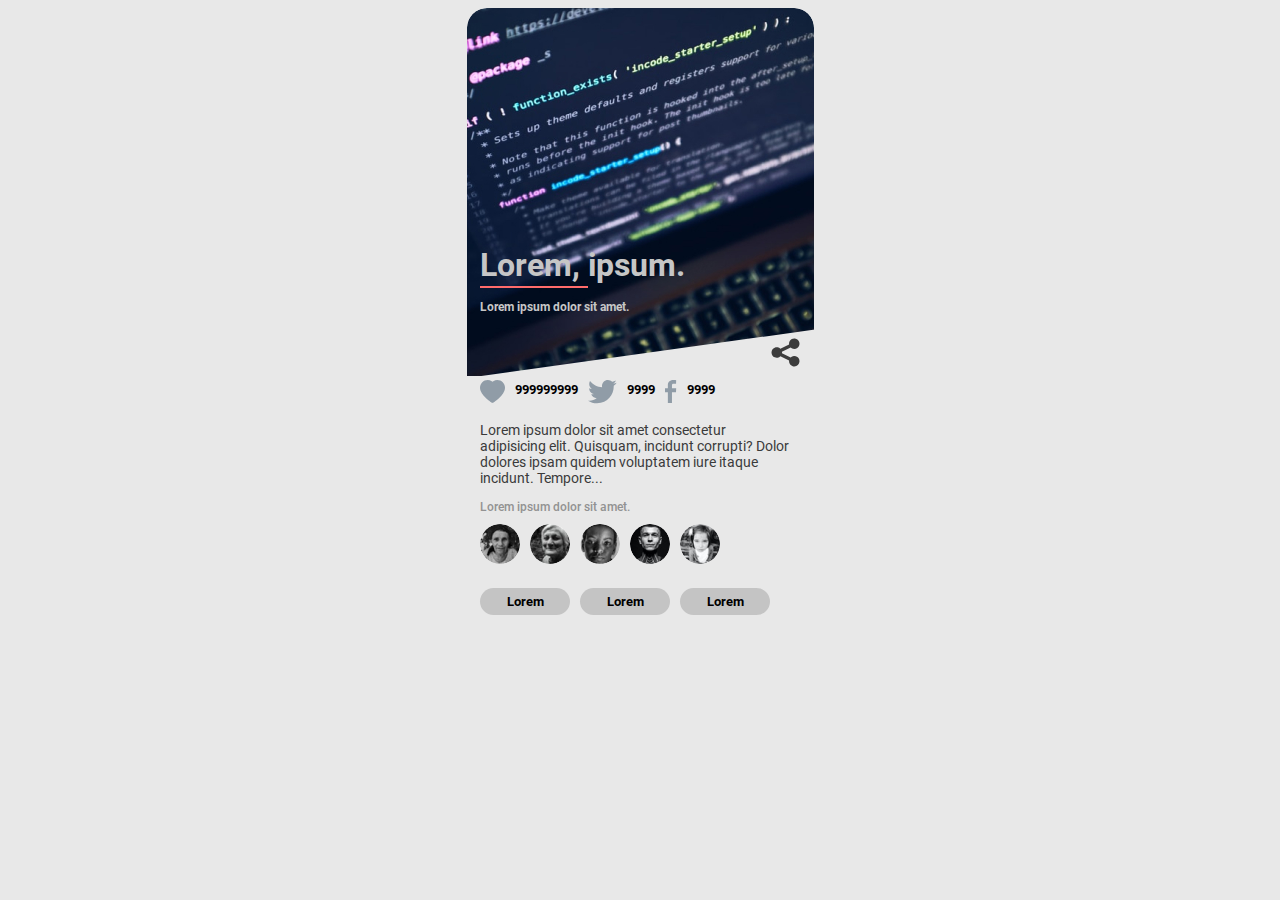
==== index.html @ 6d880d43 "complemento finalizado" ====
<!DOCTYPE html>
<html lang="es">
<head>
    <meta charset="utf-8" />
    <!-- SEO = Básico -->
    <title></title>
    <meta name="description" content="" />
    <meta name="viewport" content="width=device-width, initial-scale=1" />

    <!-- SEO = Redes Sociales -->
    <meta property="og:title" content="" />
    <meta property="og:type" content="" />
    <meta property="og:url" content="" />
    <meta property="og:image" content="" />

    <!-- App Web, inidicar al navegador que elementos mostrar en un JSON -->
    <link rel="manifest" href="site.webmanifest" />
    <!-- icono de acceso para IOS -->
    <link rel="apple-touch-icon" href="icon.png" />
    <!-- Recordar que favicon.ico tiene que estar en el directorio inicial -->

    <!-- links de estilos -->
    <link rel="stylesheet" href="css/normalize.css" />
    <link rel="stylesheet" href="css/style.css" />
    <link rel="stylesheet" href="css/index.css" />
    <!-- Se cambia el tema de algunos navegadores -->
    <meta name="theme-color" content="#fafafa" />
</head>
<body>
    <!-- *** ESTRUCTURA SEMÁNTICA *** -->
    <!-- Header (encabezado de la página, zona superior) -->
    <header>
    <!-- nav (el navegador de toda la web) -->
    <nav>

    </nav>
    </header>
    <!-- Main (centro de la página, zona central) -->
    <main>
    <!-- section y article (posibilidades dentro de main) -->

    <!-- Complemento Card Viajes -->
    <figure class="card">
        <img class="card_banner" src="./img/desktop/banner.jpg" alt="imagen informatica">
        <figcaption class="card_grupoTexto">
            <ul class="card_grupoTextoSuperior">
                <li class="card_grupoTextoSuperior_titulo"><h1>Lorem, ipsum.</h1></li>
                <li class="card_grupoTextoSuperior_linea">
                    <div class="lineaRelleno"></div>
                </li>
                <li class="card_grupoTextoSuperior_subtitulo"><h3 class="textoH3">Lorem ipsum dolor sit amet.</h3></li>
                <li class="card_grupoTextoSuperior_iconoRedesSociales">
                    <svg class="fillGrey" width="29" height="29" viewBox="0 0 29 29" xmlns="http://www.w3.org/2000/svg">
                        <path d="M23.25 11C24.316 11 25.3568 10.6755 26.2339 10.0697C27.111 9.46385 27.7829 8.60534 28.1603 7.60833C28.5376 6.61133 28.6025 5.52309 28.3463 4.48831C28.0901 3.45353 27.525 2.52126 26.7261 1.81547C25.9272 1.10968 24.9323 0.663823 23.8739 0.53718C22.8154 0.410536 21.7435 0.609113 20.8006 1.1065C19.8577 1.60389 19.0886 2.37652 18.5955 3.32165C18.1025 4.26678 17.9088 5.33962 18.0402 6.3975L9.39525 10.72C8.65365 10.0049 7.71804 9.52373 6.70496 9.33653C5.69188 9.14932 4.64611 9.26432 3.69792 9.6672C2.74973 10.0701 1.94103 10.743 1.37256 11.6022C0.804091 12.4614 0.500977 13.4689 0.500977 14.4991C0.500977 15.5294 0.804091 16.5368 1.37256 17.396C1.94103 18.2552 2.74973 18.9282 3.69792 19.331C4.64611 19.7339 5.69188 19.8489 6.70496 19.6617C7.71804 19.4745 8.65365 18.9934 9.39525 18.2783L18.0402 22.6007C17.8871 23.8297 18.1734 25.0732 18.8484 26.1115C19.5234 27.1497 20.5437 27.916 21.729 28.2748C22.9143 28.6335 24.1883 28.5617 25.3258 28.0721C26.4633 27.5824 27.3911 26.7064 27.9452 25.5988C28.4993 24.4913 28.644 23.2235 28.3538 22.0196C28.0635 20.8156 27.357 19.7531 26.3592 19.0196C25.3613 18.2862 24.1363 17.9291 22.9006 18.0115C21.6649 18.094 20.4981 18.6105 19.6065 19.47L10.9615 15.1475C11.0145 14.7175 11.0145 14.2825 10.9615 13.8525L19.6065 9.53C20.548 10.44 21.8325 11 23.25 11Z" />
                    </svg>
                </li>
                <li class="card_grupoTextoSuperior_recortador">
                    <svg width="348" height="49" viewBox="0 0 348 49" xmlns="http://www.w3.org/2000/svg">
                        <path d="M348 0.5V49H0L348 0.5Z" fill="#E8E8E8" />
                    </svg>
                </li>
            </ul>
            <ul class="zonaAbajo margenIzquierda">
                <li class="contadorLinea">
                    <ul class="redesSociales">
                        <li class="instagram">
                            <svg class="fillSocialIcon" idth="25" height="23" viewBox="0 0 25 23"
                                xmlns="http://www.w3.org/2000/svg">
                                <path
                                    d="M24.3952 4.71339C24.0073 3.79104 23.448 2.95521 22.7486 2.25269C22.0486 1.54808 21.2234 0.988137 20.3177 0.603309C19.3786 0.202681 18.3713 -0.0023828 17.3544 2.08888e-05C15.9278 2.08888e-05 14.5358 0.401222 13.3262 1.15905C13.0368 1.34033 12.7619 1.53945 12.5014 1.75639C12.241 1.53945 11.9661 1.34033 11.6767 1.15905C10.4671 0.401222 9.07511 2.08888e-05 7.64845 2.08888e-05C6.62113 2.08888e-05 5.62564 0.202108 4.68514 0.603309C3.77647 0.989651 2.95751 1.54539 2.25431 2.25269C1.55399 2.95441 0.994552 3.79044 0.607708 4.71339C0.205463 5.6733 0 6.69265 0 7.74172C0 8.73135 0.196782 9.76258 0.587452 10.8117C0.914457 11.6884 1.38326 12.5977 1.98229 13.516C2.93147 14.9693 4.2366 16.4849 5.85715 18.0214C8.54265 20.5683 11.2021 22.3276 11.315 22.3989L12.0008 22.8507C12.3046 23.0498 12.6953 23.0498 12.9992 22.8507L13.685 22.3989C13.7979 22.3246 16.4544 20.5683 19.1428 18.0214C20.7634 16.4849 22.0685 14.9693 23.0177 13.516C23.6167 12.5977 24.0884 11.6884 24.4125 10.8117C24.8032 9.76258 25 8.73135 25 7.74172C25.0029 6.69265 24.7974 5.6733 24.3952 4.71339Z" />
                            </svg>
            
                        </li>
                        <li class="textoRedesSociales"><h5>999999999</h5></li>
                        <li class="twitter">
                            <svg class="fillSocialIcon" width="29" height="24" viewBox="0 0 29 24"
                                xmlns="http://www.w3.org/2000/svg">
                                <path
                                    d="M25.7148 5.80125C25.7337 6.05646 25.7338 6.31021 25.7338 6.56396C25.7338 14.3296 19.8231 23.2779 9.02125 23.2779C5.69333 23.2779 2.60167 22.314 0 20.6398C0.4725 20.6938 0.9275 20.7127 1.41896 20.7127C4.06291 20.7191 6.63198 19.835 8.71208 18.2029C7.48624 18.1807 6.29792 17.7763 5.31306 17.0461C4.32819 16.3159 3.59594 15.2963 3.21854 14.1298C3.58167 14.1838 3.94625 14.2202 4.32833 14.2202C4.85479 14.2202 5.38417 14.1473 5.87562 14.0204C4.54528 13.7518 3.34902 13.0307 2.49028 11.9797C1.63153 10.9288 1.1633 9.61282 1.16521 8.25563V8.18271C1.94833 8.61875 2.85687 8.89146 3.81938 8.92792C3.01305 8.3921 2.35188 7.66503 1.89487 6.81157C1.43786 5.95811 1.19921 5.00479 1.20021 4.03667C1.20021 2.94583 1.49042 1.94542 1.99938 1.07333C3.47541 2.88899 5.31636 4.37436 7.40299 5.43325C9.48962 6.49214 11.7754 7.10094 14.1123 7.22021C14.0219 6.78271 13.9665 6.32917 13.9665 5.87417C13.9661 5.10265 14.1178 4.33863 14.4128 3.62577C14.7079 2.91291 15.1406 2.26519 15.6861 1.71965C16.2317 1.17411 16.8794 0.741433 17.5922 0.446364C18.3051 0.151296 19.0691 -0.000382636 19.8406 7.24884e-07C21.5323 7.24884e-07 23.0592 0.70875 24.1325 1.855C25.4476 1.60069 26.7087 1.12062 27.86 0.436042C27.4216 1.79348 26.5034 2.94453 25.2773 3.67354C26.4436 3.54051 27.5835 3.23379 28.6592 2.76354C27.8558 3.93473 26.8603 4.96175 25.7148 5.80125V5.80125Z" />
                            </svg>
                        </li>
                        <li class="textoRedesSociales">
                            <h5>9999</h5>
                        </li>
                        <li class="facebook">
                            <svg class="fillSocialIcon" width="12" height="23" viewBox="0 0 12 23"
                                xmlns="http://www.w3.org/2000/svg">
                                <path
                                    d="M2.8581 23V12.2077H0.00439453V8.322H2.8581V5.00307C2.8581 2.39504 4.54379 0 8.42798 0C10.0006 0 11.1635 0.150765 11.1635 0.150765L11.0719 3.77938C11.0719 3.77938 9.88593 3.76784 8.59174 3.76784C7.19104 3.76784 6.96663 4.41333 6.96663 5.48469V8.322H11.1832L10.9998 12.2077H6.96663V23H2.8581Z" />
                            </svg>
                        </li>
                        <li class="textoRedesSociales"><h5>9999</h5></li>
                        
                    </ul>
            
                </li>
                <li class="parrafo"><p>Lorem ipsum dolor sit amet consectetur adipisicing elit. Quisquam, incidunt corrupti? Dolor dolores ipsam quidem voluptatem iure itaque incidunt. Tempore...</p></li>
                <li ><h4 class="frasePeke">Lorem ipsum dolor sit amet.</h4></li>
                <li >
                    <ul class="imagenesPersonajes">
                        <li><img class="imagenPersona" src="./img/desktop/per01.jpg" alt="Imagen Persona"></li>
                        <li><img class="imagenPersona" src="./img/desktop/per02.jpg" alt="Imagen Persona"></li>
                        <li><img class="imagenPersona" src="./img/desktop/per03.jpg" alt="Imagen Persona"></li>
                        <li><img class="imagenPersona" src="./img/desktop/per04.jpg" alt="Imagen Persona"></li>
                        <li><img class="imagenPersona" src="./img/desktop/per05.jpg" alt="Imagen Persona"></li>
                    </ul>
                </li>
                <li >
                    <ul class="tags">
                        <li ><h3 class="tagTexto">Lorem</h3></li>
                        <li >
                            <h3 class="tagTexto">Lorem</h3>
                        </li>
                        <li >
                            <h3 class="tagTexto">Lorem</h3>
                        </li>
                    </ul>

                </li>
            </ul>
        </figcaption>
        
        
    </figure>

    </main>
    <!-- Footer (final de la página, zona inferior) -->
    <footer>
    </footer>

    <!-- *** Google Analytics *** -->
    <script src="https://www.google-analytics.com/analytics.js" async></script>
</body>
</html>
---- css/style.css ----
/* *********************************** */
/* *** ESTILOS GENERALES *** */
/* *********************************** */

/* Tipografía */
/* Familia Roboto ligth, medium, bold, black, ... con diferentes font-weigths */
@font-face {
    font-family: "Roboto";
    src: local("Roboto Thin Italic"), local("Roboto-ThinItalic"),
        url("../font/Roboto-ThinItalic.woff2") format("woff2"),
        url("../font/Roboto-ThinItalic.woff") format("woff");
    font-weight: 100;
    font-style: italic;
    font-display: swap;
}

@font-face {
    font-family: "Roboto";
    src: local("Roboto Bold Italic"), local("Roboto-BoldItalic"),
        url("../font/Roboto-BoldItalic.woff2") format("woff2"),
        url("../font/Roboto-BoldItalic.woff") format("woff");
    font-weight: bold;
    font-style: italic;
    font-display: swap;
}

@font-face {
    font-family: "Roboto";
    src: local("Roboto"), local("Roboto-Regular"),
        url("../font/Roboto-Regular.woff2") format("woff2"),
        url("../font/Roboto-Regular.woff") format("woff");
    font-weight: normal;
    font-style: normal;
    font-display: swap;
}

@font-face {
    font-family: "Roboto";
    src: local("Roboto Medium"), local("Roboto-Medium"),
        url("../font/Roboto-Medium.woff2") format("woff2"),
        url("../font/Roboto-Medium.woff") format("woff");
    font-weight: 500;
    font-style: normal;
    font-display: swap;
}

@font-face {
    font-family: "Roboto";
    src: local("Roboto Black Italic"), local("Roboto-BlackItalic"),
        url("../font/Roboto-BlackItalic.woff2") format("woff2"),
        url("../font/Roboto-BlackItalic.woff") format("woff");
    font-weight: 900;
    font-style: italic;
    font-display: swap;
}

@font-face {
    font-family: "Roboto";
    src: local("Roboto Bold"), local("Roboto-Bold"),
        url("../font/Roboto-Bold.woff2") format("woff2"),
        url("../font/Roboto-Bold.woff") format("woff");
    font-weight: bold;
    font-style: normal;
    font-display: swap;
}

@font-face {
    font-family: "Roboto";
    src: local("Roboto Thin"), local("Roboto-Thin"),
        url("../font/Roboto-Thin.woff2") format("woff2"),
        url("../font/Roboto-Thin.woff") format("woff");
    font-weight: 100;
    font-style: normal;
    font-display: swap;
}

@font-face {
    font-family: "Roboto";
    src: local("Roboto Light"), local("Roboto-Light"),
        url("../font/Roboto-Light.woff2") format("woff2"),
        url("../font/Roboto-Light.woff") format("woff");
    font-weight: 300;
    font-style: normal;
    font-display: swap;
}

@font-face {
    font-family: "Roboto";
    src: local("Roboto Black"), local("Roboto-Black"),
        url("../font/Roboto-Black.woff2") format("woff2"),
        url("../font/Roboto-Black.woff") format("woff");
    font-weight: 900;
    font-style: normal;
    font-display: swap;
}

@font-face {
    font-family: "Roboto";
    src: local("Roboto Light Italic"), local("Roboto-LightItalic"),
        url("../font/Roboto-LightItalic.woff2") format("woff2"),
        url("../font/Roboto-LightItalic.woff") format("woff");
    font-weight: 300;
    font-style: italic;
    font-display: swap;
}

@font-face {
    font-family: "Roboto";
    src: local("Roboto Medium Italic"), local("Roboto-MediumItalic"),
        url("../font/Roboto-MediumItalic.woff2") format("woff2"),
        url("../font/Roboto-MediumItalic.woff") format("woff");
    font-weight: 500;
    font-style: italic;
    font-display: swap;
}

@font-face {
    font-family: "Roboto";
    src: local("Roboto Italic"), local("Roboto-Italic"),
        url("../font/Roboto-Italic.woff2") format("woff2"),
        url("../font/Roboto-Italic.woff") format("woff");
    font-weight: normal;
    font-style: italic;
    font-display: swap;
}
/* ******************************** */

/* Colores */

/* ******************************** */
---- css/index.css ----
/* *********************************** */
/* *** Estilos SOLO para index.html *** */
/* *********************************** */

/* Variables */
:root {
    /* Color */
    --color-grey-light: #c6c6c6;
    --color-grey-medium: #929292;
    --color-grey-dark: #3a3a3a;

    --background-color-tag: #C4C4C4;
    --color-tag: #000000;
    --white: #f2f2f2;
    --black: #080808;

    /* Card */
    --card_fondo: #E8E8E8;
    --card-radius: 20px;
    --card-shadow: 3px 3px 5px rgba(0, 0, 0, 0.25);

    /* Tipogafía */
    --font-primary: "Roboto";
    --font-aux: sans-serif;

    --font-size-h4: 12px;
    

}

/* Resets Temporales */
h1, h2, h3, h4, h5, h6
{
    margin-block-start: 0px;
    margin-block-end: 0px;
    margin-inline-start: 0px;
    margin-inline-end: 0px;
}

ul
{
    display: block;
    list-style-type: none;
    margin-block-start: 0px;
    margin-block-end: 0px;
    margin-inline-start: 0px;
    margin-inline-end: 0px;
    padding-inline-start: 0px;

}

figure
{
    
    display: block;
    margin-block-start: 0px;
    margin-block-end: 0px;
    margin-inline-start: 0px;
    margin-inline-end: 0px;
}

html
{
    font-family: var(--font-primary), var(--font-aux);
    background-color: #E8E8E8;
}



/* Estilos de Texto */
.pie_foto 
{
    font-size: 14px;
    color: var(--color-grey-light);
}
.subtitulo 
{
    font-size: 18px;
    font-weight: bold;
    color: var(--color-grey-dark);
}




/* **************************** */
main
{
    display: flex;
    justify-content: center;
}
.card
{
    width: 347px;
    /* height: 300px; */
    border-radius: var(--card-radius) var(--card-radius) 0 0;
    background-color: var(--card_fondo);
    /* box-shadow: var(--card-shadow); */

    position: relative;
}

.card_banner
{
    border-radius: var(--card-radius) var(--card-radius) 0 0;
    width: 100%;
    z-index: 1;
}

/* .card_texto
{
    display: flex;
    justify-content: center;
}

.card_texto_grupo{
    list-style-type: none;
}

.card_texto_grupo_subtitulo{
    margin-top: 1.5rem;
    
}

.card_texto_grupo_parrafo{
    width: 80%;
} */

.card_grupoTextoSuperior
{
    display: flex;
    flex-direction: column;
    width: 100%;
    position: absolute;
    top: 64%;
    left: 0px;
    /* gap: 10px; */
    
   


}

.card_grupoTextoSuperior_titulo
{
    margin-left: 4%;
    margin-bottom: 2px;
    color: #c6c6c6;
    
}

.card_grupoTextoSuperior_linea
{

}

.lineaRelleno
{
    width: 31%;
    height: 2px;
    background-color: #FF6B6B;
    margin-left: 4%;
}

.card_grupoTextoSuperior_subtitulo
{
    margin-left: 4%;
    margin-top: 12px;
    color: #c6c6c6;
}

.card_grupoTextoSuperior_iconoRedesSociales
{

    align-self: flex-end;
    margin-right: 4%;
    margin-top: 7%;
}


.card_grupoTextoSuperior_iconoRedesSociales
{
    align-self: flex-end;
    z-index: 2;
}



.card_grupoTextoSuperior_recortador
{
    position: absolute;
    top: 66%;
    left: 0px;
    fill: #E8E8E8;
    z-index: 1;
}

.fillGrey
{
    fill: #3C3C3C;
    
}

.fillSocialIcon
{
    fill: #909CA7;
}

.textoH3
{
    font-size: 12px;

}

/* ZONAAAAA */

.margenIzquierda
{
    margin-left: 4%;
}

.zonaAbajo
{
    display: flex;
    flex-direction: column;
    width: 100%;
    position: absolute;
    /* top: 64%; */
    left: 0px;
}

.redesSociales
{
    display: flex;
    flex-direction: row;
    gap: 10px;

    
    /* margin-bottom: 2px; */
    /* color: #c6c6c6; */
}

.textoRedesSociales
{
    font-family: var(--font-primary);
    font-weight: bold;
    line-height: 20px;
}


.parrafo
{
    font-size: 14px;
    color: var(--color-grey-dark);
    width: 90%;
}


.frasePeke
{
    font-size: var(--font-size-h4);
    font-weight: 500;
    color: var(--color-grey-medium);
}

.imagenesPersonajes
{
    display: flex;
    flex-direction: row;
    gap: 10px;
    margin-top: 10px;
}

.imagenPersona
{
    border-radius: 50%;
}

.tags
{
    display: flex;
    flex-direction: row;
    flex-wrap: wrap;
    flex-basis: 90px;
    gap: 10px;

    margin-top: 20px;
}

.fondoTag
{
    
}

.tagTexto
{
    line-height: 27px;
    background-color: var(--background-color-tag);
    width: 90px;
    border-radius: 20px;
    font-size: 13px;
    /* padding: 10px; */
    text-align: center;
    color: var(--color-tag);
}
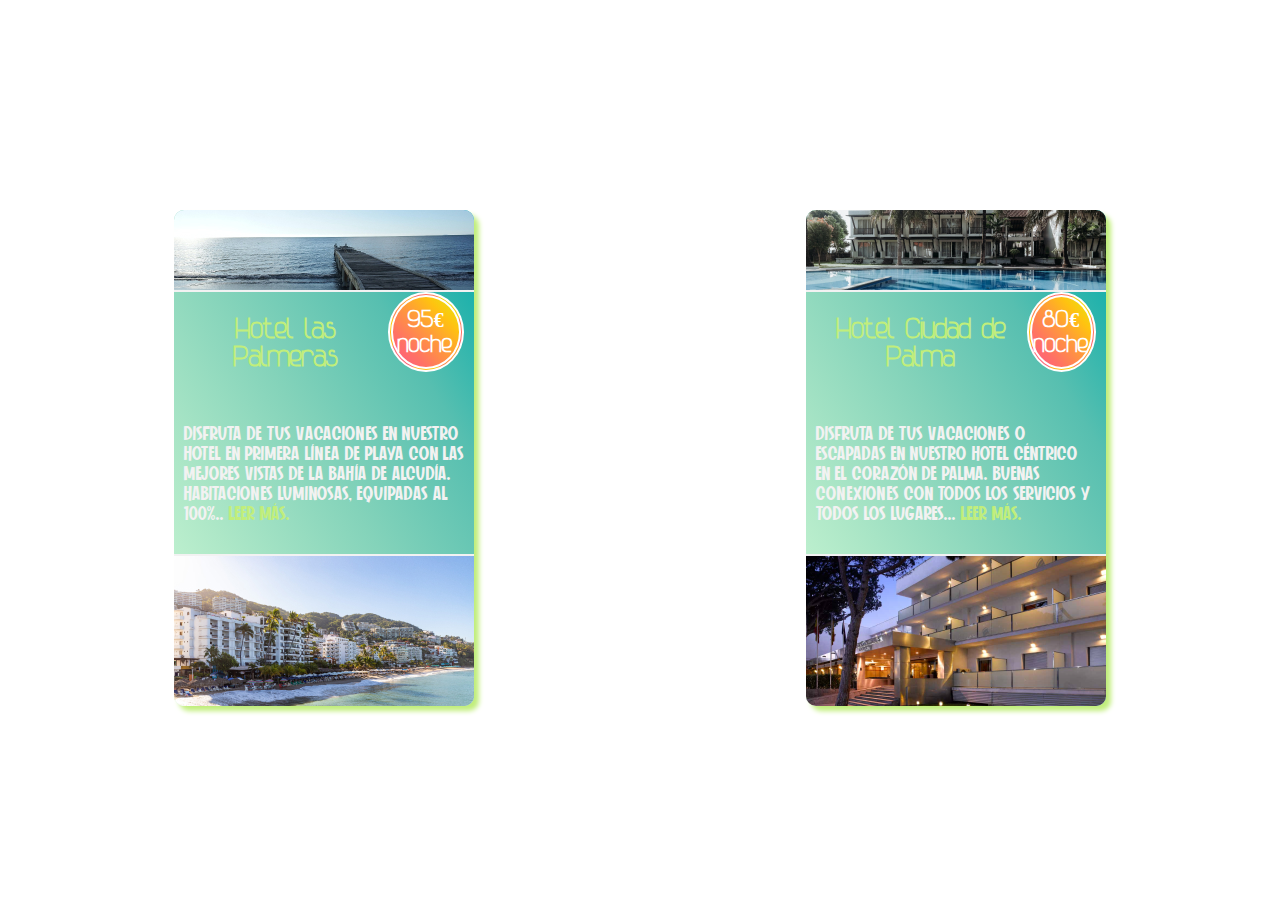
==== commit e34305a1: "tarjeta terminada" ====
--- a/index.html
+++ b/index.html
@@ -1,134 +1,95 @@
 <!DOCTYPE html>
 <html lang="es">
+
 <head>
-    <meta charset="utf-8" />
-    <!-- SEO = Básico -->
-    <title></title>
-    <meta name="description" content="" />
-    <meta name="viewport" content="width=device-width, initial-scale=1" />
+  <meta charset="utf-8" />
+  <!-- SEO = Básico -->
+  <title></title>
+  <meta name="description" content="" />
+  <meta name="viewport" content="width=device-width, initial-scale=1" />
 
-    <!-- SEO = Redes Sociales -->
-    <meta property="og:title" content="" />
-    <meta property="og:type" content="" />
-    <meta property="og:url" content="" />
-    <meta property="og:image" content="" />
+  <!-- SEO = Redes Sociales -->
+  <meta property="og:title" content="" />
+  <meta property="og:type" content="" />
+  <meta property="og:url" content="" />
+  <meta property="og:image" content="" />
 
-    <!-- App Web, inidicar al navegador que elementos mostrar en un JSON -->
-    <link rel="manifest" href="site.webmanifest" />
-    <!-- icono de acceso para IOS -->
-    <link rel="apple-touch-icon" href="icon.png" />
-    <!-- Recordar que favicon.ico tiene que estar en el directorio inicial -->
+  <!-- App Web, inidicar al navegador que elementos mostrar en un JSON -->
+  <link rel="manifest" href="site.webmanifest" />
+  <!-- icono de acceso para IOS -->
+  <link rel="apple-touch-icon" href="icon.png" />
+  <!-- Recordar que favicon.ico tiene que estar en el directorio inicial -->
 
-    <!-- links de estilos -->
-    <link rel="stylesheet" href="css/normalize.css" />
-    <link rel="stylesheet" href="css/style.css" />
-    <link rel="stylesheet" href="css/index.css" />
-    <!-- Se cambia el tema de algunos navegadores -->
-    <meta name="theme-color" content="#fafafa" />
+  <!-- links de estilos -->
+  <link rel="stylesheet" href="css/normalize.css" />
+  <link rel="stylesheet" href="css/style.css" />
+  <link rel="stylesheet" href="css/index.css" />
+  <!-- Se cambia el tema de algunos navegadores -->
+  <meta name="theme-color" content="#fafafa" />
 </head>
+
 <body>
-    <!-- *** ESTRUCTURA SEMÁNTICA *** -->
-    <!-- Header (encabezado de la página, zona superior) -->
-    <header>
+  <!-- *** ESTRUCTURA SEMÁNTICA *** -->
+  <!-- Header (encabezado de la página, zona superior) -->
+  <header>
     <!-- nav (el navegador de toda la web) -->
     <nav>
 
     </nav>
-    </header>
-    <!-- Main (centro de la página, zona central) -->
-    <main>
-    <!-- section y article (posibilidades dentro de main) -->
+  </header>
+  <!-- Main (centro de la página, zona central) -->
+  <main>
+    <!-- Complemento Card Viajes -->
 
-    <!-- Complemento Card Viajes -->
-    <figure class="card">
-        <img class="card_banner" src="./img/desktop/banner.jpg" alt="imagen informatica">
-        <figcaption class="card_grupoTexto">
-            <ul class="card_grupoTextoSuperior">
-                <li class="card_grupoTextoSuperior_titulo"><h1>Lorem, ipsum.</h1></li>
-                <li class="card_grupoTextoSuperior_linea">
-                    <div class="lineaRelleno"></div>
-                </li>
-                <li class="card_grupoTextoSuperior_subtitulo"><h3 class="textoH3">Lorem ipsum dolor sit amet.</h3></li>
-                <li class="card_grupoTextoSuperior_iconoRedesSociales">
-                    <svg class="fillGrey" width="29" height="29" viewBox="0 0 29 29" xmlns="http://www.w3.org/2000/svg">
-                        <path d="M23.25 11C24.316 11 25.3568 10.6755 26.2339 10.0697C27.111 9.46385 27.7829 8.60534 28.1603 7.60833C28.5376 6.61133 28.6025 5.52309 28.3463 4.48831C28.0901 3.45353 27.525 2.52126 26.7261 1.81547C25.9272 1.10968 24.9323 0.663823 23.8739 0.53718C22.8154 0.410536 21.7435 0.609113 20.8006 1.1065C19.8577 1.60389 19.0886 2.37652 18.5955 3.32165C18.1025 4.26678 17.9088 5.33962 18.0402 6.3975L9.39525 10.72C8.65365 10.0049 7.71804 9.52373 6.70496 9.33653C5.69188 9.14932 4.64611 9.26432 3.69792 9.6672C2.74973 10.0701 1.94103 10.743 1.37256 11.6022C0.804091 12.4614 0.500977 13.4689 0.500977 14.4991C0.500977 15.5294 0.804091 16.5368 1.37256 17.396C1.94103 18.2552 2.74973 18.9282 3.69792 19.331C4.64611 19.7339 5.69188 19.8489 6.70496 19.6617C7.71804 19.4745 8.65365 18.9934 9.39525 18.2783L18.0402 22.6007C17.8871 23.8297 18.1734 25.0732 18.8484 26.1115C19.5234 27.1497 20.5437 27.916 21.729 28.2748C22.9143 28.6335 24.1883 28.5617 25.3258 28.0721C26.4633 27.5824 27.3911 26.7064 27.9452 25.5988C28.4993 24.4913 28.644 23.2235 28.3538 22.0196C28.0635 20.8156 27.357 19.7531 26.3592 19.0196C25.3613 18.2862 24.1363 17.9291 22.9006 18.0115C21.6649 18.094 20.4981 18.6105 19.6065 19.47L10.9615 15.1475C11.0145 14.7175 11.0145 14.2825 10.9615 13.8525L19.6065 9.53C20.548 10.44 21.8325 11 23.25 11Z" />
-                    </svg>
-                </li>
-                <li class="card_grupoTextoSuperior_recortador">
-                    <svg width="348" height="49" viewBox="0 0 348 49" xmlns="http://www.w3.org/2000/svg">
-                        <path d="M348 0.5V49H0L348 0.5Z" fill="#E8E8E8" />
-                    </svg>
-                </li>
-            </ul>
-            <ul class="zonaAbajo margenIzquierda">
-                <li class="contadorLinea">
-                    <ul class="redesSociales">
-                        <li class="instagram">
-                            <svg class="fillSocialIcon" idth="25" height="23" viewBox="0 0 25 23"
-                                xmlns="http://www.w3.org/2000/svg">
-                                <path
-                                    d="M24.3952 4.71339C24.0073 3.79104 23.448 2.95521 22.7486 2.25269C22.0486 1.54808 21.2234 0.988137 20.3177 0.603309C19.3786 0.202681 18.3713 -0.0023828 17.3544 2.08888e-05C15.9278 2.08888e-05 14.5358 0.401222 13.3262 1.15905C13.0368 1.34033 12.7619 1.53945 12.5014 1.75639C12.241 1.53945 11.9661 1.34033 11.6767 1.15905C10.4671 0.401222 9.07511 2.08888e-05 7.64845 2.08888e-05C6.62113 2.08888e-05 5.62564 0.202108 4.68514 0.603309C3.77647 0.989651 2.95751 1.54539 2.25431 2.25269C1.55399 2.95441 0.994552 3.79044 0.607708 4.71339C0.205463 5.6733 0 6.69265 0 7.74172C0 8.73135 0.196782 9.76258 0.587452 10.8117C0.914457 11.6884 1.38326 12.5977 1.98229 13.516C2.93147 14.9693 4.2366 16.4849 5.85715 18.0214C8.54265 20.5683 11.2021 22.3276 11.315 22.3989L12.0008 22.8507C12.3046 23.0498 12.6953 23.0498 12.9992 22.8507L13.685 22.3989C13.7979 22.3246 16.4544 20.5683 19.1428 18.0214C20.7634 16.4849 22.0685 14.9693 23.0177 13.516C23.6167 12.5977 24.0884 11.6884 24.4125 10.8117C24.8032 9.76258 25 8.73135 25 7.74172C25.0029 6.69265 24.7974 5.6733 24.3952 4.71339Z" />
-                            </svg>
-            
-                        </li>
-                        <li class="textoRedesSociales"><h5>999999999</h5></li>
-                        <li class="twitter">
-                            <svg class="fillSocialIcon" width="29" height="24" viewBox="0 0 29 24"
-                                xmlns="http://www.w3.org/2000/svg">
-                                <path
-                                    d="M25.7148 5.80125C25.7337 6.05646 25.7338 6.31021 25.7338 6.56396C25.7338 14.3296 19.8231 23.2779 9.02125 23.2779C5.69333 23.2779 2.60167 22.314 0 20.6398C0.4725 20.6938 0.9275 20.7127 1.41896 20.7127C4.06291 20.7191 6.63198 19.835 8.71208 18.2029C7.48624 18.1807 6.29792 17.7763 5.31306 17.0461C4.32819 16.3159 3.59594 15.2963 3.21854 14.1298C3.58167 14.1838 3.94625 14.2202 4.32833 14.2202C4.85479 14.2202 5.38417 14.1473 5.87562 14.0204C4.54528 13.7518 3.34902 13.0307 2.49028 11.9797C1.63153 10.9288 1.1633 9.61282 1.16521 8.25563V8.18271C1.94833 8.61875 2.85687 8.89146 3.81938 8.92792C3.01305 8.3921 2.35188 7.66503 1.89487 6.81157C1.43786 5.95811 1.19921 5.00479 1.20021 4.03667C1.20021 2.94583 1.49042 1.94542 1.99938 1.07333C3.47541 2.88899 5.31636 4.37436 7.40299 5.43325C9.48962 6.49214 11.7754 7.10094 14.1123 7.22021C14.0219 6.78271 13.9665 6.32917 13.9665 5.87417C13.9661 5.10265 14.1178 4.33863 14.4128 3.62577C14.7079 2.91291 15.1406 2.26519 15.6861 1.71965C16.2317 1.17411 16.8794 0.741433 17.5922 0.446364C18.3051 0.151296 19.0691 -0.000382636 19.8406 7.24884e-07C21.5323 7.24884e-07 23.0592 0.70875 24.1325 1.855C25.4476 1.60069 26.7087 1.12062 27.86 0.436042C27.4216 1.79348 26.5034 2.94453 25.2773 3.67354C26.4436 3.54051 27.5835 3.23379 28.6592 2.76354C27.8558 3.93473 26.8603 4.96175 25.7148 5.80125V5.80125Z" />
-                            </svg>
-                        </li>
-                        <li class="textoRedesSociales">
-                            <h5>9999</h5>
-                        </li>
-                        <li class="facebook">
-                            <svg class="fillSocialIcon" width="12" height="23" viewBox="0 0 12 23"
-                                xmlns="http://www.w3.org/2000/svg">
-                                <path
-                                    d="M2.8581 23V12.2077H0.00439453V8.322H2.8581V5.00307C2.8581 2.39504 4.54379 0 8.42798 0C10.0006 0 11.1635 0.150765 11.1635 0.150765L11.0719 3.77938C11.0719 3.77938 9.88593 3.76784 8.59174 3.76784C7.19104 3.76784 6.96663 4.41333 6.96663 5.48469V8.322H11.1832L10.9998 12.2077H6.96663V23H2.8581Z" />
-                            </svg>
-                        </li>
-                        <li class="textoRedesSociales"><h5>9999</h5></li>
-                        
-                    </ul>
-            
-                </li>
-                <li class="parrafo"><p>Lorem ipsum dolor sit amet consectetur adipisicing elit. Quisquam, incidunt corrupti? Dolor dolores ipsam quidem voluptatem iure itaque incidunt. Tempore...</p></li>
-                <li ><h4 class="frasePeke">Lorem ipsum dolor sit amet.</h4></li>
-                <li >
-                    <ul class="imagenesPersonajes">
-                        <li><img class="imagenPersona" src="./img/desktop/per01.jpg" alt="Imagen Persona"></li>
-                        <li><img class="imagenPersona" src="./img/desktop/per02.jpg" alt="Imagen Persona"></li>
-                        <li><img class="imagenPersona" src="./img/desktop/per03.jpg" alt="Imagen Persona"></li>
-                        <li><img class="imagenPersona" src="./img/desktop/per04.jpg" alt="Imagen Persona"></li>
-                        <li><img class="imagenPersona" src="./img/desktop/per05.jpg" alt="Imagen Persona"></li>
-                    </ul>
-                </li>
-                <li >
-                    <ul class="tags">
-                        <li ><h3 class="tagTexto">Lorem</h3></li>
-                        <li >
-                            <h3 class="tagTexto">Lorem</h3>
-                        </li>
-                        <li >
-                            <h3 class="tagTexto">Lorem</h3>
-                        </li>
-                    </ul>
+    <section class="tarjeta">
+      <figure class="tarjeta_bannerArriba"></figure>
 
-                </li>
-            </ul>
-        </figcaption>
-        
-        
-    </figure>
+      <article class="tarjeta_texto">
+         <article class="tarjeta_texto_tituloCirculo">
+          <h3>Hotel las Palmeras</h3>
+          <div class="precio">
+            95€ noche
+          </div>
+        </article>
 
-    </main>
-    <!-- Footer (final de la página, zona inferior) -->
-    <footer>
-    </footer>
+        <p class="tarjeta_texto_descripcion">Disfruta de tus vacaciones en
+          nuestro hotel en primera línea de playa
+          con las mejores vistas de la bahía de Alcudía.
+          Habitaciones luminosas, equipadas al 100%..
+          <a href="sabermas.html">leer más.</a>
+        </p>
+      </article>
+      <figure class="tarjeta_bannerAbajo"></figure>    
+    </section>
 
-    <!-- *** Google Analytics *** -->
-    <script src="https://www.google-analytics.com/analytics.js" async></script>
+
+
+    <section class="tarjeta">
+      <figure class="tarjeta_bannerArriba segundaTarjetaBanner1"></figure>
+
+      <article class="tarjeta_texto">
+         <article class="tarjeta_texto_tituloCirculo">
+          <h3>Hotel Ciudad de Palma</h3>
+          <div class="precio">
+            80€ noche
+          </div>
+        </article>
+
+        <p class="tarjeta_texto_descripcion">Disfruta de tus vacaciones o escapadas en nuestro
+          hotel céntrico en el corazón de Palma. Buenas conexiones con todos los servicios y todos los lugares...
+          <a href="sabermas.html">leer más.</a>
+        </p>
+      </article>
+      <figure class="tarjeta_bannerAbajo segundaTarjetaBanner2"></figure>    
+    </section>
+
+  </main>
+  <!-- Footer (final de la página, zona inferior) -->
+  <footer>
+  </footer>
+
+  <!-- *** Google Analytics *** -->
+  <script src="https://www.google-analytics.com/analytics.js" async></script>
 </body>
-</html>
+
+</html>--- a/css/style.css
+++ b/css/style.css
@@ -3,125 +3,16 @@
 /* *********************************** */
 
 /* Tipografía */
-/* Familia Roboto ligth, medium, bold, black, ... con diferentes font-weigths */
 @font-face {
-    font-family: "Roboto";
-    src: local("Roboto Thin Italic"), local("Roboto-ThinItalic"),
-        url("../font/Roboto-ThinItalic.woff2") format("woff2"),
-        url("../font/Roboto-ThinItalic.woff") format("woff");
-    font-weight: 100;
-    font-style: italic;
-    font-display: swap;
+  font-family: "advanced";
+  src: url("../font/advanced.woff2") format("woff2"),
+    url("../font/advanced.woff") format("woff");
 }
 
 @font-face {
-    font-family: "Roboto";
-    src: local("Roboto Bold Italic"), local("Roboto-BoldItalic"),
-        url("../font/Roboto-BoldItalic.woff2") format("woff2"),
-        url("../font/Roboto-BoldItalic.woff") format("woff");
-    font-weight: bold;
-    font-style: italic;
-    font-display: swap;
-}
-
-@font-face {
-    font-family: "Roboto";
-    src: local("Roboto"), local("Roboto-Regular"),
-        url("../font/Roboto-Regular.woff2") format("woff2"),
-        url("../font/Roboto-Regular.woff") format("woff");
-    font-weight: normal;
-    font-style: normal;
-    font-display: swap;
-}
-
-@font-face {
-    font-family: "Roboto";
-    src: local("Roboto Medium"), local("Roboto-Medium"),
-        url("../font/Roboto-Medium.woff2") format("woff2"),
-        url("../font/Roboto-Medium.woff") format("woff");
-    font-weight: 500;
-    font-style: normal;
-    font-display: swap;
-}
-
-@font-face {
-    font-family: "Roboto";
-    src: local("Roboto Black Italic"), local("Roboto-BlackItalic"),
-        url("../font/Roboto-BlackItalic.woff2") format("woff2"),
-        url("../font/Roboto-BlackItalic.woff") format("woff");
-    font-weight: 900;
-    font-style: italic;
-    font-display: swap;
-}
-
-@font-face {
-    font-family: "Roboto";
-    src: local("Roboto Bold"), local("Roboto-Bold"),
-        url("../font/Roboto-Bold.woff2") format("woff2"),
-        url("../font/Roboto-Bold.woff") format("woff");
-    font-weight: bold;
-    font-style: normal;
-    font-display: swap;
-}
-
-@font-face {
-    font-family: "Roboto";
-    src: local("Roboto Thin"), local("Roboto-Thin"),
-        url("../font/Roboto-Thin.woff2") format("woff2"),
-        url("../font/Roboto-Thin.woff") format("woff");
-    font-weight: 100;
-    font-style: normal;
-    font-display: swap;
-}
-
-@font-face {
-    font-family: "Roboto";
-    src: local("Roboto Light"), local("Roboto-Light"),
-        url("../font/Roboto-Light.woff2") format("woff2"),
-        url("../font/Roboto-Light.woff") format("woff");
-    font-weight: 300;
-    font-style: normal;
-    font-display: swap;
-}
-
-@font-face {
-    font-family: "Roboto";
-    src: local("Roboto Black"), local("Roboto-Black"),
-        url("../font/Roboto-Black.woff2") format("woff2"),
-        url("../font/Roboto-Black.woff") format("woff");
-    font-weight: 900;
-    font-style: normal;
-    font-display: swap;
-}
-
-@font-face {
-    font-family: "Roboto";
-    src: local("Roboto Light Italic"), local("Roboto-LightItalic"),
-        url("../font/Roboto-LightItalic.woff2") format("woff2"),
-        url("../font/Roboto-LightItalic.woff") format("woff");
-    font-weight: 300;
-    font-style: italic;
-    font-display: swap;
-}
-
-@font-face {
-    font-family: "Roboto";
-    src: local("Roboto Medium Italic"), local("Roboto-MediumItalic"),
-        url("../font/Roboto-MediumItalic.woff2") format("woff2"),
-        url("../font/Roboto-MediumItalic.woff") format("woff");
-    font-weight: 500;
-    font-style: italic;
-    font-display: swap;
-}
-
-@font-face {
-    font-family: "Roboto";
-    src: local("Roboto Italic"), local("Roboto-Italic"),
-        url("../font/Roboto-Italic.woff2") format("woff2"),
-        url("../font/Roboto-Italic.woff") format("woff");
-    font-weight: normal;
-    font-style: italic;
-    font-display: swap;
+  font-family: "summer";
+  src: url("../font/summer.woff2") format("woff2"),
+    url("../font/summer.woff") format("woff");
 }
 /* ******************************** */
 
@@ -129,3 +20,117 @@
 
 /* ******************************** */
 
+:root {
+  --color-verde: #C1EE7B;
+  --color-blanco: #f2f2f2;
+  --font-title: "advanced";
+  --font-general: "summer";
+}
+main {
+  color: var(--color-blanco);
+  font-family: var(--font-general);
+  font-size: 20px;
+
+  display: flex;
+  justify-content: space-around;
+  flex-direction: row;
+  align-items: center;
+  height: 100vh;
+
+}
+
+.tarjeta {
+  width: 300px;
+  border-radius: 10px;
+
+  background: linear-gradient(
+    to left bottom,
+    #00aaa9,
+    #57bfb0,
+    #84d3ba,
+    #ade7c7,
+    #d3fbd8
+  );
+  box-shadow: 5px 5px 5px var(--color-verde);
+
+  display: flex;
+  flex-direction: column;
+}
+
+/* Banner arriba */
+.tarjeta_bannerArriba {
+    background-image: url(../img/bannerMar.jpg);
+    width: 300px;
+    height: 80px;
+    margin: 0;
+    border-top-left-radius: 10px;
+    border-top-right-radius: 10px;
+    border-bottom: 2px solid var(--color-blanco);
+  }
+
+  /* imagen banner de abajo*/
+  .tarjeta_bannerAbajo {
+    background-image: url(../img/hotel.jpg);
+    width: 300px;
+    height: 150px;
+    margin: 0;
+    border-bottom-left-radius: 10px;
+    border-bottom-right-radius: 10px;
+    border-top: 2px solid var(--color-blanco);
+  }
+/* caja de circulo precio y título */
+
+.tarjeta_texto_tituloCirculo{
+    font-family: var(--font-title);
+    color:var(--color-verde);
+
+    display: flex;
+    padding: 0 10px;
+    text-align: center;
+
+}
+
+/* circulo con precio */
+.precio {
+  width: 70px;
+  height: 70px;
+  display: flex;
+  justify-content: center;
+  align-content: center;
+  flex-direction: column;
+
+  color: white;
+  font-weight: bold;
+  background: linear-gradient(
+    to right top,
+    #ff5887,
+    #ff7165,
+    #ff973e,
+    #ffc210,
+    #e2eb12
+  );
+  border-radius: 50%;
+  font-size: 20px;
+  border: 5px double white;
+}
+
+/* párrafo */
+.tarjeta_texto_descripcion{
+    padding: 10px;
+}
+
+.tarjeta_texto_descripcion a{
+    text-decoration: none;
+    color:var(--color-verde);
+    margin: 0;
+}
+
+
+/* Tarjeta 2 */
+.segundaTarjetaBanner1{
+    background-image: url(../img/hotelciudad1.jpg);
+}
+
+.segundaTarjetaBanner2{
+    background-image: url(../img/hotelciudad2.jpg);
+}